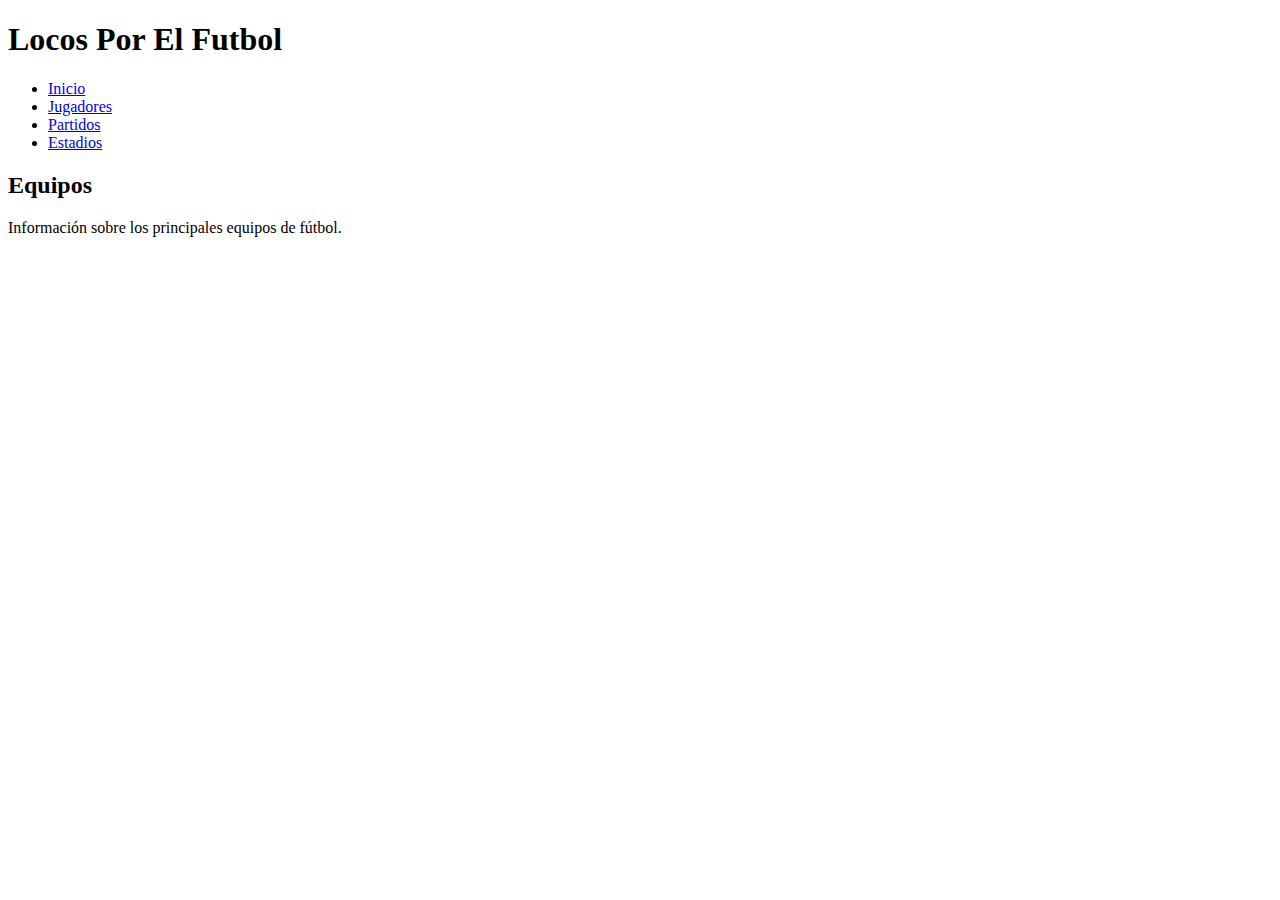
==== equipos.html @ 4ae24bb9 "Creacion de las paginas y trabajo sobre el index" ====
<!DOCTYPE html>
<html lang="en">
<head>
    <meta charset="UTF-8">
    <meta name="viewport" content="width=device-width, initial-scale=1.0">
    <title>Equipos</title>
</head>
<body>
    <header>
        <h1>Locos Por El Futbol</h1>
        <nav>
            <ul>
                <li><a href="index.html">Inicio</a></li>
                <li><a href="jugadores.html">Jugadores</a></li>
                <li><a href="partidos.html">Partidos</a></li>
                <li><a href="estadios.html">Estadios</a></li>
            </ul>
        </nav>
        <section id="equipos">
            <h2>Equipos</h2>
            <p>Información sobre los principales equipos de fútbol.</p>
        </section>
    </header>
    
</body>
</html>
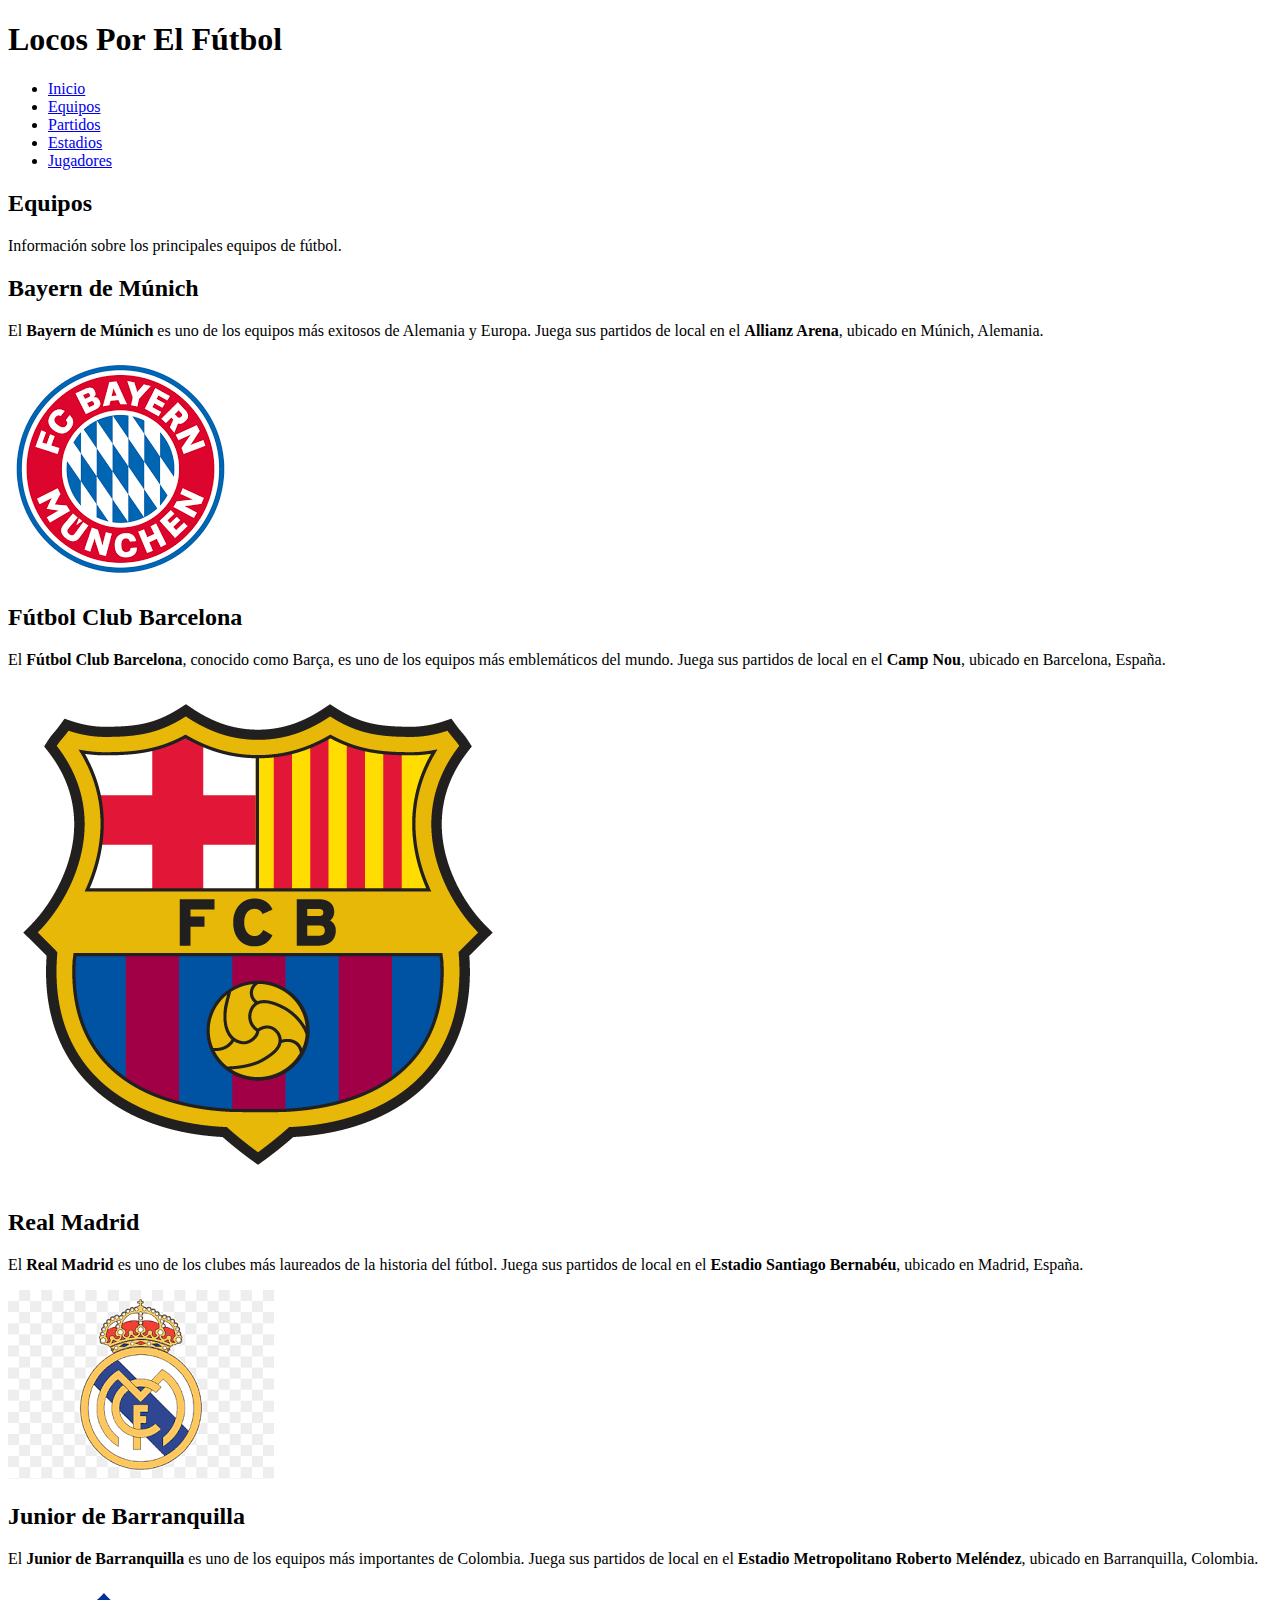
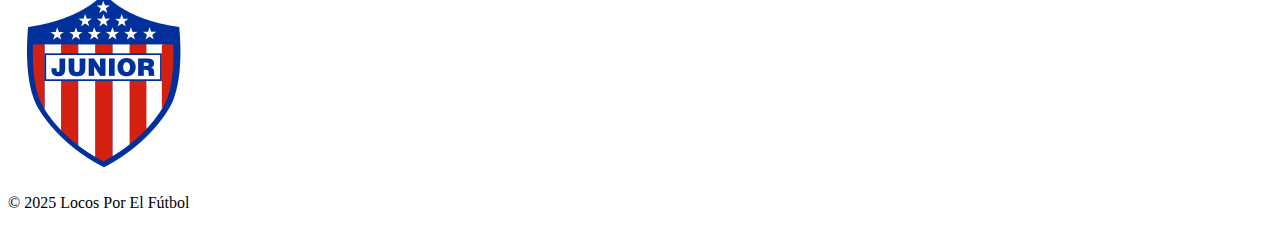
==== commit 8dd9e1fd: "se trabajo sobre la pagina equipos y pequeños cambios en otras" ====
--- a/equipos.html
+++ b/equipos.html
@@ -1,26 +1,58 @@
 <!DOCTYPE html>
-<html lang="en">
+<html lang="es">
 <head>
     <meta charset="UTF-8">
     <meta name="viewport" content="width=device-width, initial-scale=1.0">
     <title>Equipos</title>
+    <link rel="stylesheet" href="cssfut/estilos.css"> 
 </head>
 <body>
     <header>
-        <h1>Locos Por El Futbol</h1>
+        <h1>Locos Por El Fútbol</h1>
         <nav>
             <ul>
                 <li><a href="index.html">Inicio</a></li>
-                <li><a href="jugadores.html">Jugadores</a></li>
+                <li><a href="equipos.html">Equipos</a></li>
                 <li><a href="partidos.html">Partidos</a></li>
                 <li><a href="estadios.html">Estadios</a></li>
+                <li><a href="jugadores.html">Jugadores</a></li>
             </ul>
         </nav>
+    </header>
+
+    <main>
         <section id="equipos">
             <h2>Equipos</h2>
             <p>Información sobre los principales equipos de fútbol.</p>
         </section>
-    </header>
-    
+
+        <section id="allianz-arena">
+            <h2>Bayern de Múnich</h2>
+            <p>El <strong>Bayern de Múnich</strong> es uno de los equipos más exitosos de Alemania y Europa. Juega sus partidos de local en el <strong>Allianz Arena</strong>, ubicado en Múnich, Alemania.</p>
+            <img src="RecursosFut/bayern-munich.png" alt="Escudo del Bayern de Múnich" class="estilosEquipos">
+        </section>
+
+        <section id="camp-nou">
+            <h2>Fútbol Club Barcelona</h2>
+            <p>El <strong>Fútbol Club Barcelona</strong>, conocido como Barça, es uno de los equipos más emblemáticos del mundo. Juega sus partidos de local en el <strong>Camp Nou</strong>, ubicado en Barcelona, España.</p>
+            <img src="RecursosFut/barcelona.png" alt="Escudo del FC Barcelona" class="estilosEquipos">
+        </section>
+
+        <section id="santiago-bernabeu">
+            <h2>Real Madrid</h2>
+            <p>El <strong>Real Madrid</strong> es uno de los clubes más laureados de la historia del fútbol. Juega sus partidos de local en el <strong>Estadio Santiago Bernabéu</strong>, ubicado en Madrid, España.</p>
+            <img src="RecursosFut/real-madrid.png" alt="Escudo del Real Madrid" class="estilosEquipos">
+        </section>
+
+        <section id="metropolitano">
+            <h2>Junior de Barranquilla</h2>
+            <p>El <strong>Junior de Barranquilla</strong> es uno de los equipos más importantes de Colombia. Juega sus partidos de local en el <strong>Estadio Metropolitano Roberto Meléndez</strong>, ubicado en Barranquilla, Colombia.</p>
+            <img src="RecursosFut/junior.png" alt="Escudo del Junior de Barranquilla" class="estilosEquipos">
+        </section>
+    </main>
+
+    <footer>
+        <p>&copy; 2025 Locos Por El Fútbol</p>
+    </footer>
 </body>
 </html>--- a/cssfut/estilos.css
+++ b/cssfut/estilos.css
@@ -0,0 +1,6 @@
+.estilosEstadios{
+    width: 50%; /* O un valor fijo, como 500px */
+    max-width: 250px; /* Limita el ancho máximo */
+    height: auto; /* Mantiene la proporción */
+
+}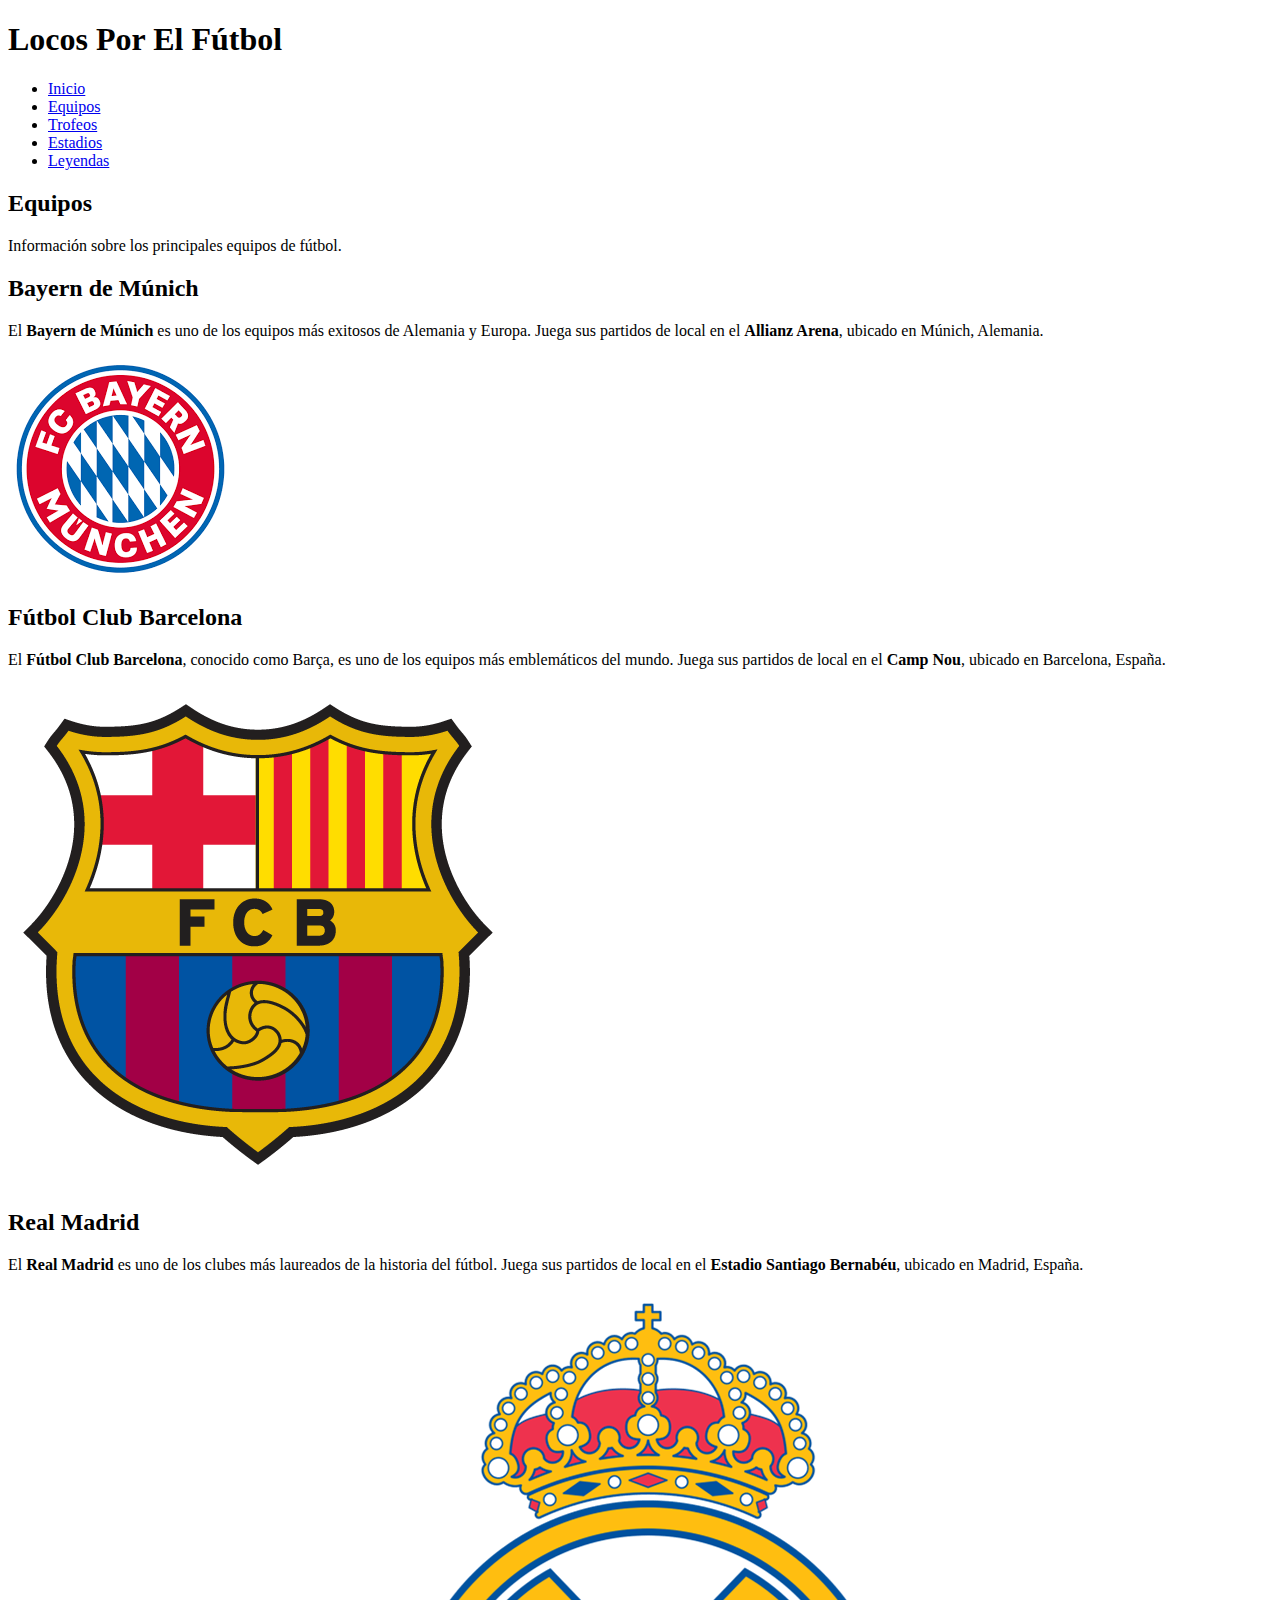
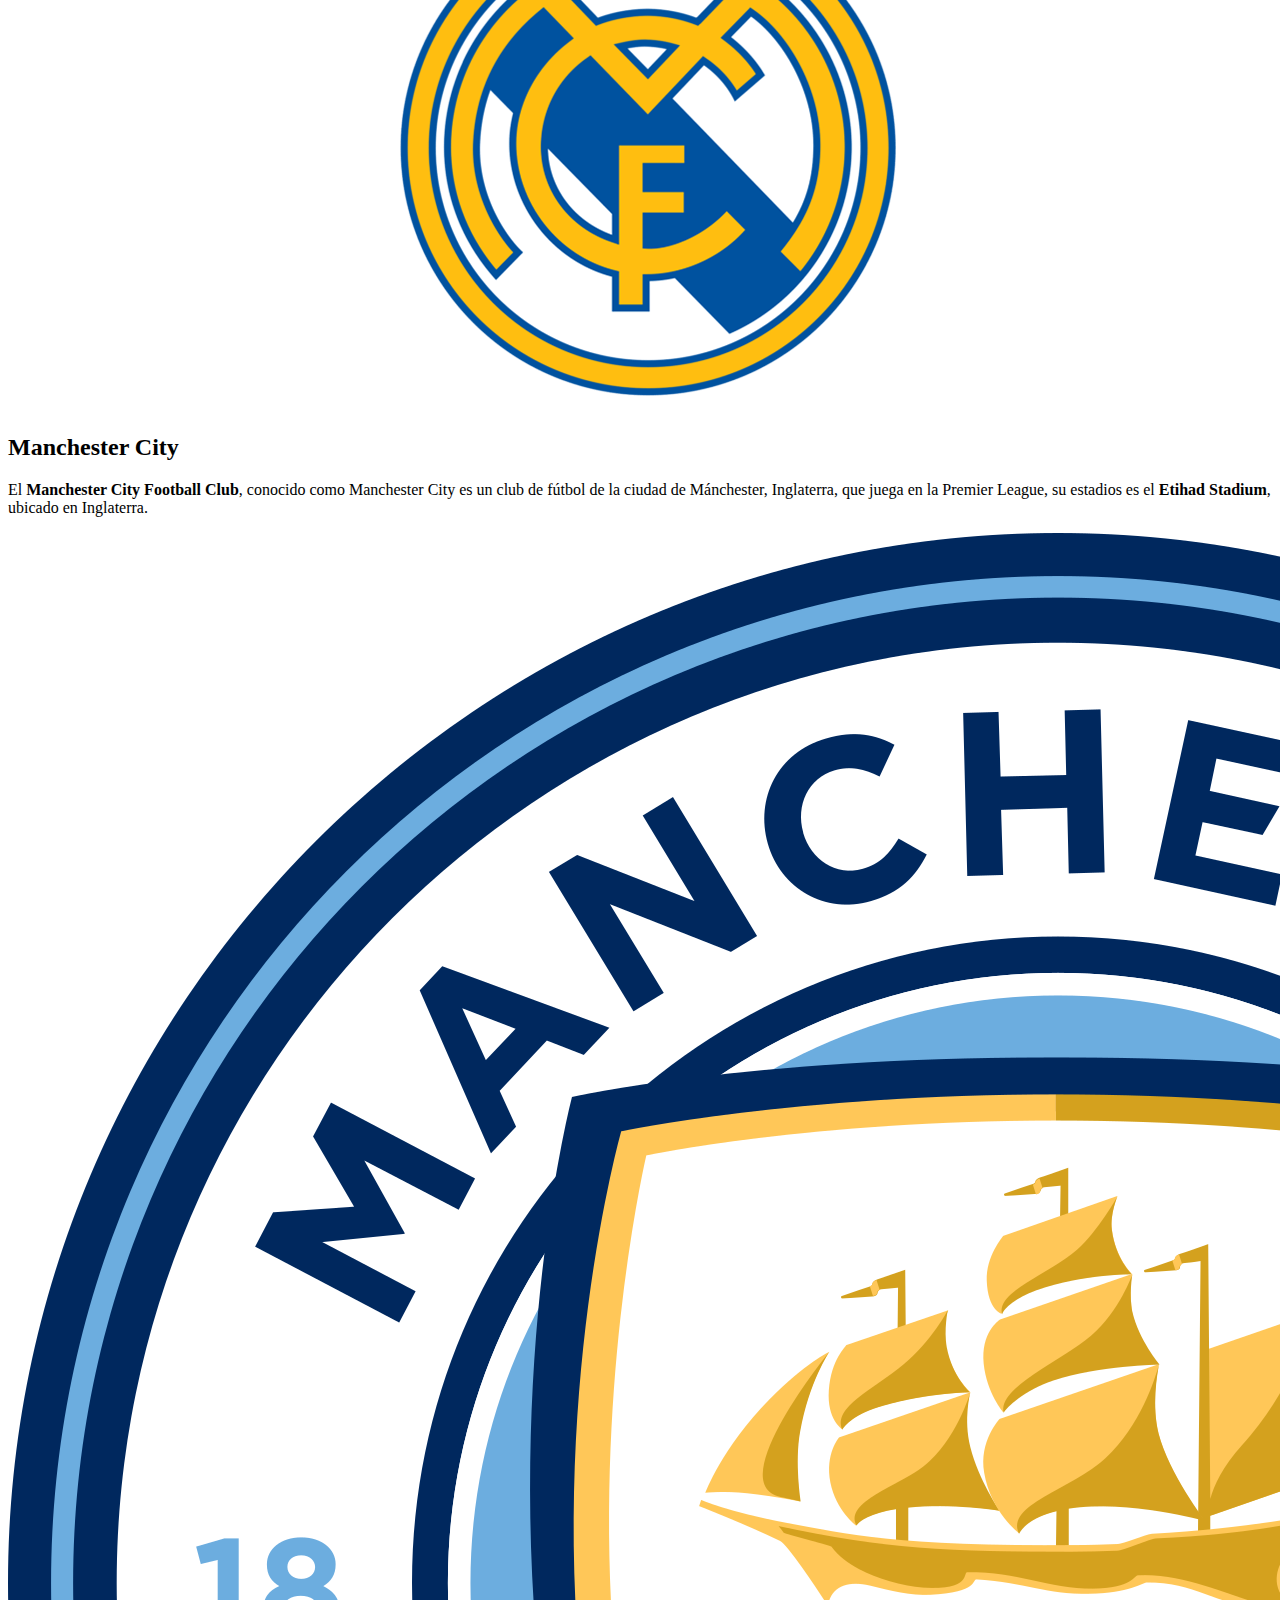
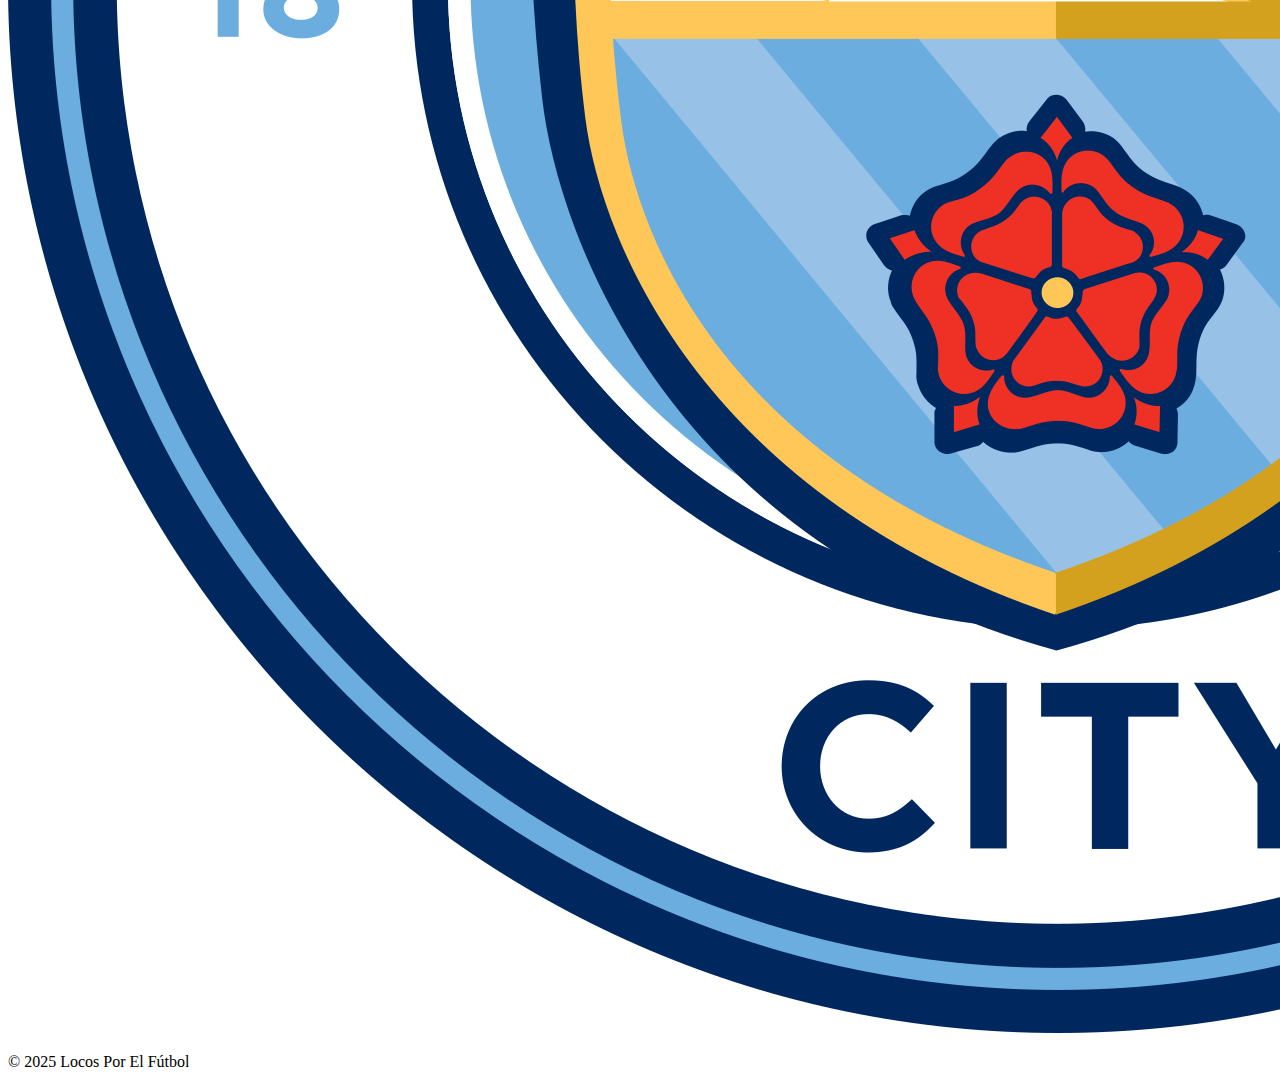
==== commit 285acba8: "Se hizo la creacion de la pagina llamada leyendas" ====
--- a/equipos.html
+++ b/equipos.html
@@ -13,9 +13,9 @@
             <ul>
                 <li><a href="index.html">Inicio</a></li>
                 <li><a href="equipos.html">Equipos</a></li>
-                <li><a href="partidos.html">Partidos</a></li>
+                <li><a href="trofeos.html">Trofeos</a></li>
                 <li><a href="estadios.html">Estadios</a></li>
-                <li><a href="jugadores.html">Jugadores</a></li>
+                <li><a href="leyendas.html">Leyendas</a></li>
             </ul>
         </nav>
     </header>
@@ -44,10 +44,10 @@
             <img src="RecursosFut/real-madrid.png" alt="Escudo del Real Madrid" class="estilosEquipos">
         </section>
 
-        <section id="metropolitano">
-            <h2>Junior de Barranquilla</h2>
-            <p>El <strong>Junior de Barranquilla</strong> es uno de los equipos más importantes de Colombia. Juega sus partidos de local en el <strong>Estadio Metropolitano Roberto Meléndez</strong>, ubicado en Barranquilla, Colombia.</p>
-            <img src="RecursosFut/junior.png" alt="Escudo del Junior de Barranquilla" class="estilosEquipos">
+        <section id="Etihad-Stadium">
+            <h2>Manchester City</h2>
+            <p>El <strong>Manchester City Football Club</strong>, conocido como Manchester City es un club de fútbol de la ciudad de Mánchester, Inglaterra, que juega en la Premier League, su estadios es el <strong>Etihad Stadium</strong>, ubicado en Inglaterra.</p>
+            <img src="RecursosFut/city.png" alt="Escudo del city" class="estilosEquipos">
         </section>
     </main>
 
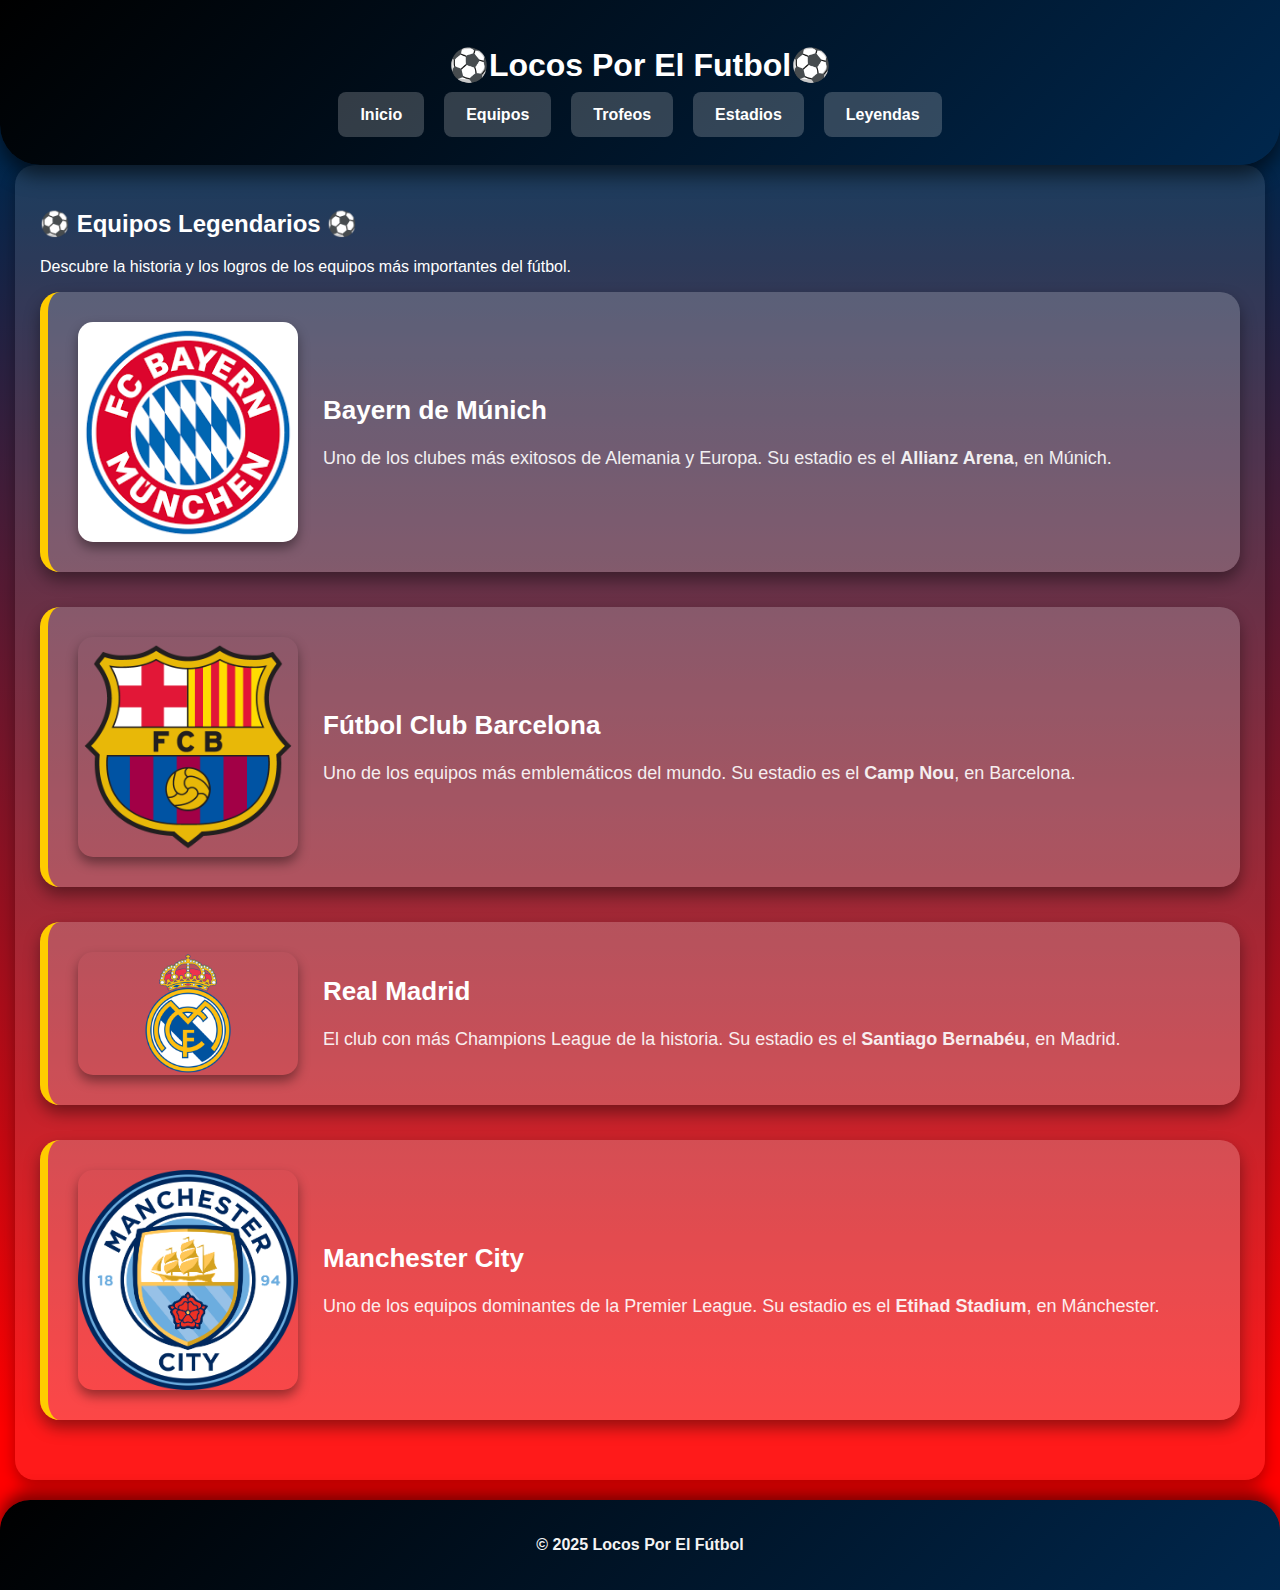
==== commit 6792bf25: "Se hizo estilo en las paginas equipos y estadios" ====
--- a/equipos.html
+++ b/equipos.html
@@ -4,11 +4,11 @@
     <meta charset="UTF-8">
     <meta name="viewport" content="width=device-width, initial-scale=1.0">
     <title>Equipos</title>
-    <link rel="stylesheet" href="cssfut/estilos.css"> 
+    <link rel="stylesheet" href="css/equipos.css"> 
 </head>
 <body>
     <header>
-        <h1>Locos Por El Fútbol</h1>
+        <h1>⚽Locos Por El Futbol⚽ </h1>
         <nav>
             <ul>
                 <li><a href="index.html">Inicio</a></li>
@@ -22,32 +22,40 @@
 
     <main>
         <section id="equipos">
-            <h2>Equipos</h2>
-            <p>Información sobre los principales equipos de fútbol.</p>
+            <h2>⚽ Equipos Legendarios ⚽</h2>
+            <p>Descubre la historia y los logros de los equipos más importantes del fútbol.</p>
         </section>
 
-        <section id="allianz-arena">
-            <h2>Bayern de Múnich</h2>
-            <p>El <strong>Bayern de Múnich</strong> es uno de los equipos más exitosos de Alemania y Europa. Juega sus partidos de local en el <strong>Allianz Arena</strong>, ubicado en Múnich, Alemania.</p>
-            <img src="RecursosFut/bayern-munich.png" alt="Escudo del Bayern de Múnich" class="estilosEquipos">
+        <section class="equipo-container">
+            <img src="RecursosFut/bayern-munich.png" alt="Bayern Múnich" class="estilosEquipos">
+            <div class="equipo-texto">
+                <h2>Bayern de Múnich</h2>
+                <p>Uno de los clubes más exitosos de Alemania y Europa. Su estadio es el <strong>Allianz Arena</strong>, en Múnich.</p>
+            </div>
         </section>
 
-        <section id="camp-nou">
-            <h2>Fútbol Club Barcelona</h2>
-            <p>El <strong>Fútbol Club Barcelona</strong>, conocido como Barça, es uno de los equipos más emblemáticos del mundo. Juega sus partidos de local en el <strong>Camp Nou</strong>, ubicado en Barcelona, España.</p>
-            <img src="RecursosFut/barcelona.png" alt="Escudo del FC Barcelona" class="estilosEquipos">
+        <section class="equipo-container">
+            <img src="RecursosFut/barcelona.png" alt="FC Barcelona" class="estilosEquipos">
+            <div class="equipo-texto">
+                <h2>Fútbol Club Barcelona</h2>
+                <p>Uno de los equipos más emblemáticos del mundo. Su estadio es el <strong>Camp Nou</strong>, en Barcelona.</p>
+            </div>
         </section>
 
-        <section id="santiago-bernabeu">
-            <h2>Real Madrid</h2>
-            <p>El <strong>Real Madrid</strong> es uno de los clubes más laureados de la historia del fútbol. Juega sus partidos de local en el <strong>Estadio Santiago Bernabéu</strong>, ubicado en Madrid, España.</p>
-            <img src="RecursosFut/real-madrid.png" alt="Escudo del Real Madrid" class="estilosEquipos">
+        <section class="equipo-container">
+            <img src="RecursosFut/real-madrid.png" alt="Real Madrid" class="estilosEquipos">
+            <div class="equipo-texto">
+                <h2>Real Madrid</h2>
+                <p>El club con más Champions League de la historia. Su estadio es el <strong>Santiago Bernabéu</strong>, en Madrid.</p>
+            </div>
         </section>
 
-        <section id="Etihad-Stadium">
-            <h2>Manchester City</h2>
-            <p>El <strong>Manchester City Football Club</strong>, conocido como Manchester City es un club de fútbol de la ciudad de Mánchester, Inglaterra, que juega en la Premier League, su estadios es el <strong>Etihad Stadium</strong>, ubicado en Inglaterra.</p>
-            <img src="RecursosFut/city.png" alt="Escudo del city" class="estilosEquipos">
+        <section class="equipo-container">
+            <img src="RecursosFut/city.png" alt="Manchester City" class="estilosEquipos">
+            <div class="equipo-texto">
+                <h2>Manchester City</h2>
+                <p>Uno de los equipos dominantes de la Premier League. Su estadio es el <strong>Etihad Stadium</strong>, en Mánchester.</p>
+            </div>
         </section>
     </main>
 
--- a/css/equipos.css
+++ b/css/equipos.css
@@ -0,0 +1,151 @@
+
+body {
+    font-family: 'Poppins', sans-serif;
+    background: linear-gradient(180deg, #00274d 10%, #ff0000 90%);
+    margin: 0;
+    padding: 0;
+    color: white;
+}
+
+
+header {
+    text-align: center;
+    background: linear-gradient(135deg, #000000, #00274d);
+    color: white;
+    padding: 25px 0;
+    border-radius: 0 0 40px 40px;
+    box-shadow: 0px 10px 20px rgba(0, 0, 0, 0.6);
+    animation: fadeIn 1s ease-in-out;
+    position: relative;
+    z-index: 10;
+}
+
+
+@keyframes fadeIn {
+    from { opacity: 0; transform: translateY(-20px); }
+    to { opacity: 1; transform: translateY(0); }
+}
+
+main {
+    padding: 25px;
+    max-width: 1200px;
+    margin: auto;
+    background: rgba(255, 255, 255, 0.1);
+    border-radius: 20px;
+    box-shadow: 0px 6px 15px rgba(0, 0, 0, 0.3);
+    color: white;
+    animation: slideUp 1s ease-in-out;
+}
+
+
+@keyframes slideUp {
+    from { opacity: 0; transform: translateY(20px); }
+    to { opacity: 1; transform: translateY(0); }
+}
+
+
+nav ul {
+    list-style: none;
+    padding: 0;
+    display: flex;
+    justify-content: center;
+    gap: 20px;
+}
+
+nav ul li a {
+    text-decoration: none;
+    color: white;
+    font-weight: bold;
+    font-size: 16px;
+    padding: 14px 22px;
+    border-radius: 8px;
+    transition: all 0.3s ease;
+    background-color: rgba(255, 255, 255, 0.2);
+}
+
+nav ul li a:hover {
+    background: #ffcc00;
+    transform: scale(1.1);
+}
+
+
+.equipo-container {
+    display: flex;
+    align-items: center;
+    gap: 25px;
+    margin-bottom: 35px;
+    background: rgba(255, 255, 255, 0.2);
+    padding: 30px;
+    border-radius: 20px;
+    box-shadow: 0px 8px 16px rgba(0, 0, 0, 0.4);
+    transition: transform 0.3s ease-in-out, box-shadow 0.3s;
+    position: relative;
+    overflow: hidden;
+    border-left: 8px solid #ffcc00;
+}
+
+.equipo-container:hover {
+    transform: translateY(-5px);
+    box-shadow: 0px 10px 20px rgba(0, 0, 0, 0.5);
+    border-left: 8px solid #ffffff;
+}
+
+
+.equipo-container img {
+    width: 220px;
+    height: auto;
+    border-radius: 15px;
+    box-shadow: 0px 6px 12px rgba(0, 0, 0, 0.4);
+    transition: transform 0.3s ease-in-out;
+}
+
+.equipo-container img:hover {
+    transform: scale(1.2);
+    box-shadow: 0px 8px 16px rgba(0, 0, 0, 0.5);
+    cursor: pointer;
+}
+
+
+.equipo-texto h2 {
+    color: white;
+    font-size: 26px;
+    font-weight: bold;
+    margin-bottom: 12px;
+    transition: color 0.3s ease;
+}
+
+.equipo-container:hover .equipo-texto h2 {
+    color: #ffcc00;
+}
+
+.equipo-texto p {
+    font-size: 18px;
+    line-height: 1.6;
+    opacity: 0.9;
+    font-weight: 500;
+}
+
+
+footer {
+    margin-top: 20px;
+    padding: 20px;
+    background: linear-gradient(135deg, #000000, #00274d);
+    border-radius: 30px 30px 0 0;
+    box-shadow: 0px -8px 15px rgba(0, 0, 0, 0.5);
+    text-align: center;
+    font-size: 16px;
+    font-weight: bold;
+    color: #f3f3f3;
+    transition: all 0.3s ease-in-out;
+}
+
+footer:hover {
+    background: linear-gradient(135deg, #00274d,  #000000);
+    color: rgb(245, 245, 245);
+    box-shadow: 0px -10px 20px rgba(0, 0, 0, 0.6);
+    transform: scale(1.02);
+}
+
+
+
+
